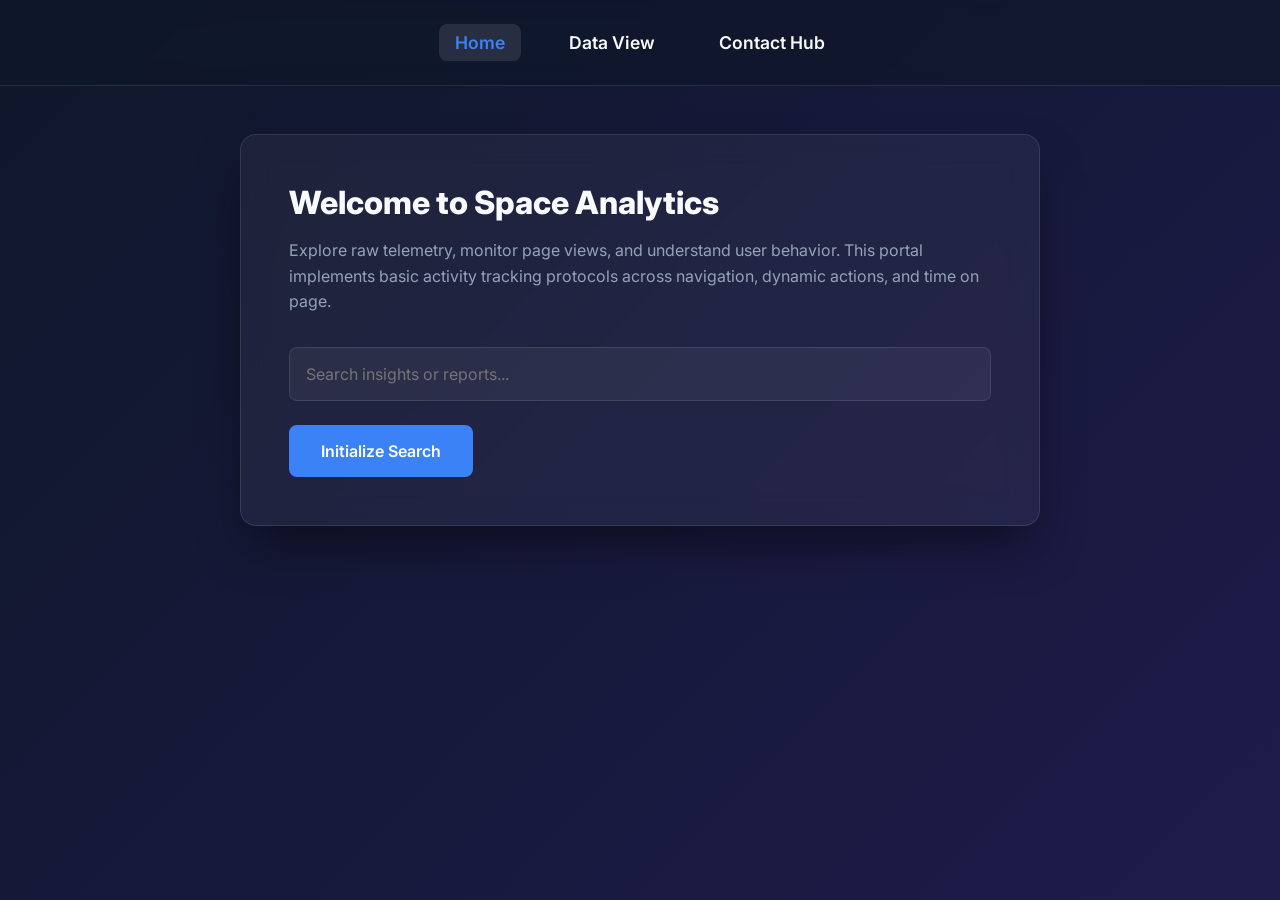
==== index.html @ 52151bf3 "Initialize Space Analytics with GA4 Tracking" ====
<!DOCTYPE html>
<html lang="en">
<head>
    <meta charset="UTF-8">
    <meta name="viewport" content="width=device-width, initial-scale=1.0">
    <title>Home | Space Analytics</title>
    <meta name="description" content="Welcome to the Space Analytics project hub. Track metrics and interact dynamically.">
    <link rel="stylesheet" href="./css/styles.css">
</head>
<body>
    <nav>
        <a href="index.html" class="active">Home</a>
        <a href="data.html">Data View</a>
        <a href="contact.html">Contact Hub</a>
    </nav>
    <main>
        <h1>Welcome to Space Analytics</h1>
        <p>Explore raw telemetry, monitor page views, and understand user behavior. This portal implements basic activity tracking protocols across navigation, dynamic actions, and time on page.</p>

        <form action="#" method="get">
            <div>
                <label for="searchQuery" style="display: none;">Search Analytics</label>
                <input type="text" id="searchQuery" name="search" placeholder="Search insights or reports..." required>
            </div>
            <button type="submit">Initialize Search</button>
        </form>
    </main>

    <script src="./js/analytics.js"></script>
</body>
</html>
---- css/styles.css ----
@import url('https://fonts.googleapis.com/css2?family=Inter:wght@300;400;600;800&display=swap');

:root {
    --bg-gradient: linear-gradient(135deg, #0f172a 0%, #1e1b4b 100%);
    --card-bg: rgba(255, 255, 255, 0.05);
    --border-color: rgba(255, 255, 255, 0.1);
    --text-primary: #f8fafc;
    --text-secondary: #94a3b8;
    --accent: #3b82f6;
    --accent-hover: #2563eb;
}

* {
    margin: 0;
    padding: 0;
    box-sizing: border-box;
}

body {
    font-family: 'Inter', sans-serif;
    background: var(--bg-gradient);
    color: var(--text-primary);
    min-height: 100vh;
    display: flex;
    flex-direction: column;
    align-items: center;
}

h1, h2, h3 {
    margin-bottom: 1rem;
    font-weight: 800;
}

p {
    color: var(--text-secondary);
    line-height: 1.6;
    margin-bottom: 2rem;
}

/* Navigation */
nav {
    background: rgba(15, 23, 42, 0.7);
    backdrop-filter: blur(10px);
    border-bottom: 1px solid var(--border-color);
    width: 100%;
    padding: 1.5rem;
    position: sticky;
    top: 0;
    z-index: 100;
    display: flex;
    justify-content: center;
    gap: 2rem;
}

nav a {
    color: var(--text-primary);
    text-decoration: none;
    font-weight: 600;
    font-size: 1.1rem;
    padding: 0.5rem 1rem;
    border-radius: 8px;
    transition: all 0.3s ease;
}

nav a:hover, nav a.active {
    background: rgba(255, 255, 255, 0.1);
    color: var(--accent);
}

/* Main Content Container */
main {
    max-width: 800px;
    width: 90%;
    margin: 3rem auto;
    background: var(--card-bg);
    border: 1px solid var(--border-color);
    border-radius: 16px;
    padding: 3rem;
    backdrop-filter: blur(16px);
    box-shadow: 0 25px 50px -12px rgba(0, 0, 0, 0.5);
    animation: fadeUp 0.6s ease-out forwards;
}

@keyframes fadeUp {
    from { opacity: 0; transform: translateY(20px); }
    to { opacity: 1; transform: translateY(0); }
}

/* Form Actions */
form {
    display: flex;
    flex-direction: column;
    gap: 1.5rem;
    margin-top: 2rem;
}

input, textarea, select {
    width: 100%;
    padding: 1rem;
    border-radius: 8px;
    border: 1px solid var(--border-color);
    background: rgba(255, 255, 255, 0.05);
    color: var(--text-primary);
    font-family: inherit;
    font-size: 1rem;
    transition: all 0.3s ease;
}

input:focus, textarea:focus, select:focus {
    outline: none;
    border-color: var(--accent);
    box-shadow: 0 0 0 3px rgba(59, 130, 246, 0.2);
}

button {
    background: var(--accent);
    color: white;
    font-family: inherit;
    font-weight: 600;
    font-size: 1rem;
    padding: 1rem 2rem;
    border: none;
    border-radius: 8px;
    cursor: pointer;
    transition: all 0.3s ease;
    align-self: flex-start;
}

button:hover {
    background: var(--accent-hover);
    transform: translateY(-2px);
    box-shadow: 0 10px 15px -3px rgba(37, 99, 235, 0.3);
}

/* Data Table */
table {
    width: 100%;
    border-collapse: collapse;
    margin-bottom: 2rem;
    border-radius: 8px;
    overflow: hidden;
    background: rgba(255, 255, 255, 0.02);
}

th, td {
    padding: 1.2rem;
    text-align: left;
    border-bottom: 1px solid var(--border-color);
}

th {
    background: rgba(255, 255, 255, 0.05);
    font-weight: 600;
    color: var(--accent);
}

tr:hover {
    background: rgba(255, 255, 255, 0.05);
}
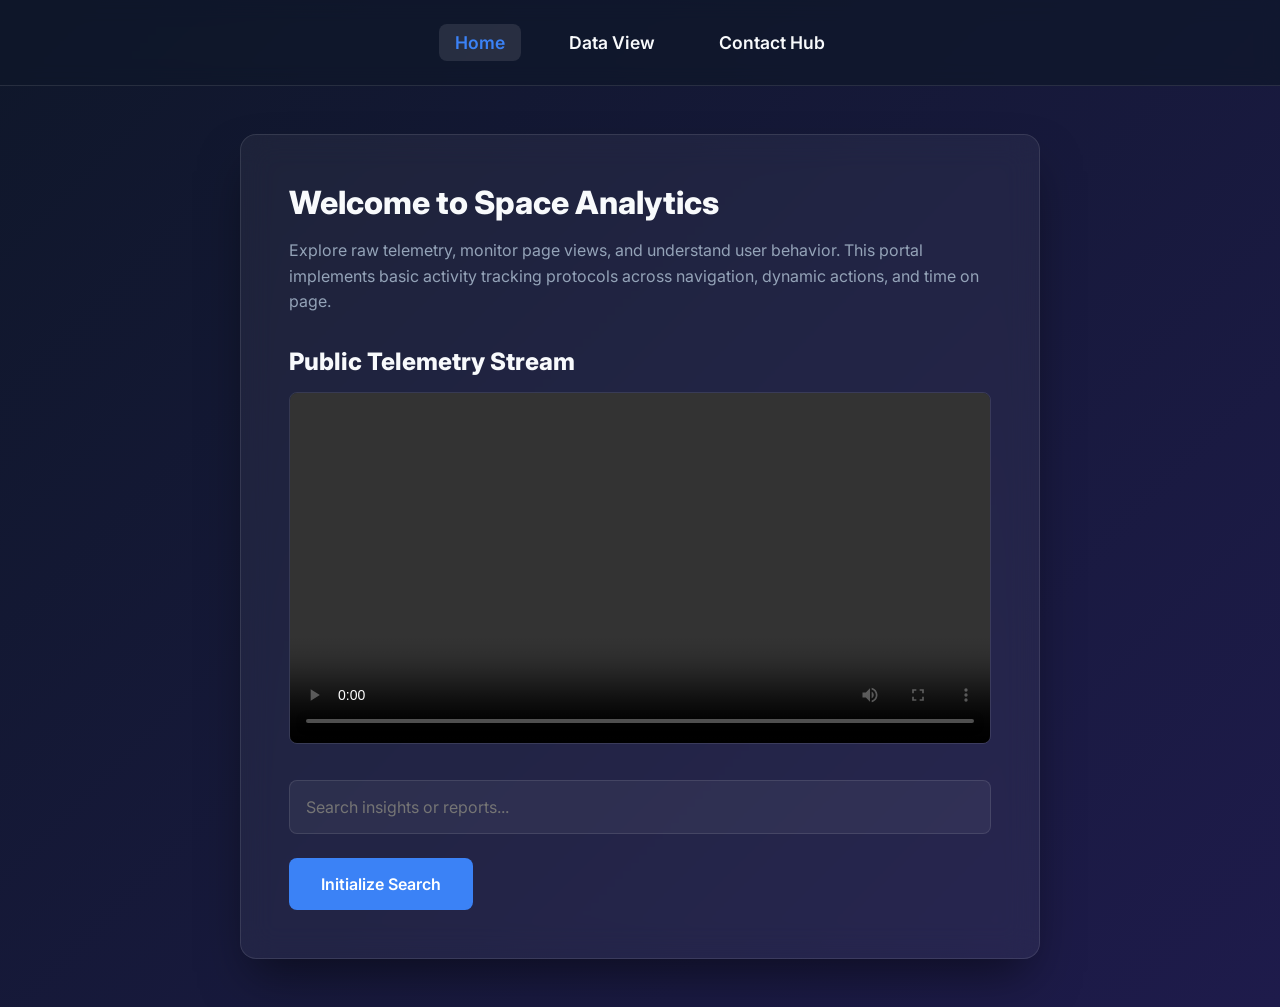
==== commit 954284e5: "style: Fix dropdown visibility, feat: Add NASA Exoplanet video and Video Tracking" ====
--- a/index.html
+++ b/index.html
@@ -16,6 +16,13 @@
     <main>
         <h1>Welcome to Space Analytics</h1>
         <p>Explore raw telemetry, monitor page views, and understand user behavior. This portal implements basic activity tracking protocols across navigation, dynamic actions, and time on page.</p>
+        <div style="margin-bottom: 2rem;">
+            <h2>Public Telemetry Stream</h2>
+            <video width="100%" controls style="border-radius: 8px; border: 1px solid var(--border-color);">
+                <source src="https://images-assets.nasa.gov/video/JPL-20190206-TESSf-0001-Exoplanet%20Sky/JPL-20190206-TESSf-0001-Exoplanet%20Sky~small.mp4" type="video/mp4">
+                Your browser does not support the video tag.
+            </video>
+        </div>
 
         <form action="#" method="get">
             <div>
--- a/css/styles.css
+++ b/css/styles.css
@@ -112,6 +112,11 @@
     box-shadow: 0 0 0 3px rgba(59, 130, 246, 0.2);
 }
 
+select option {
+    background: #0f172a;
+    color: var(--text-primary);
+}
+
 button {
     background: var(--accent);
     color: white;
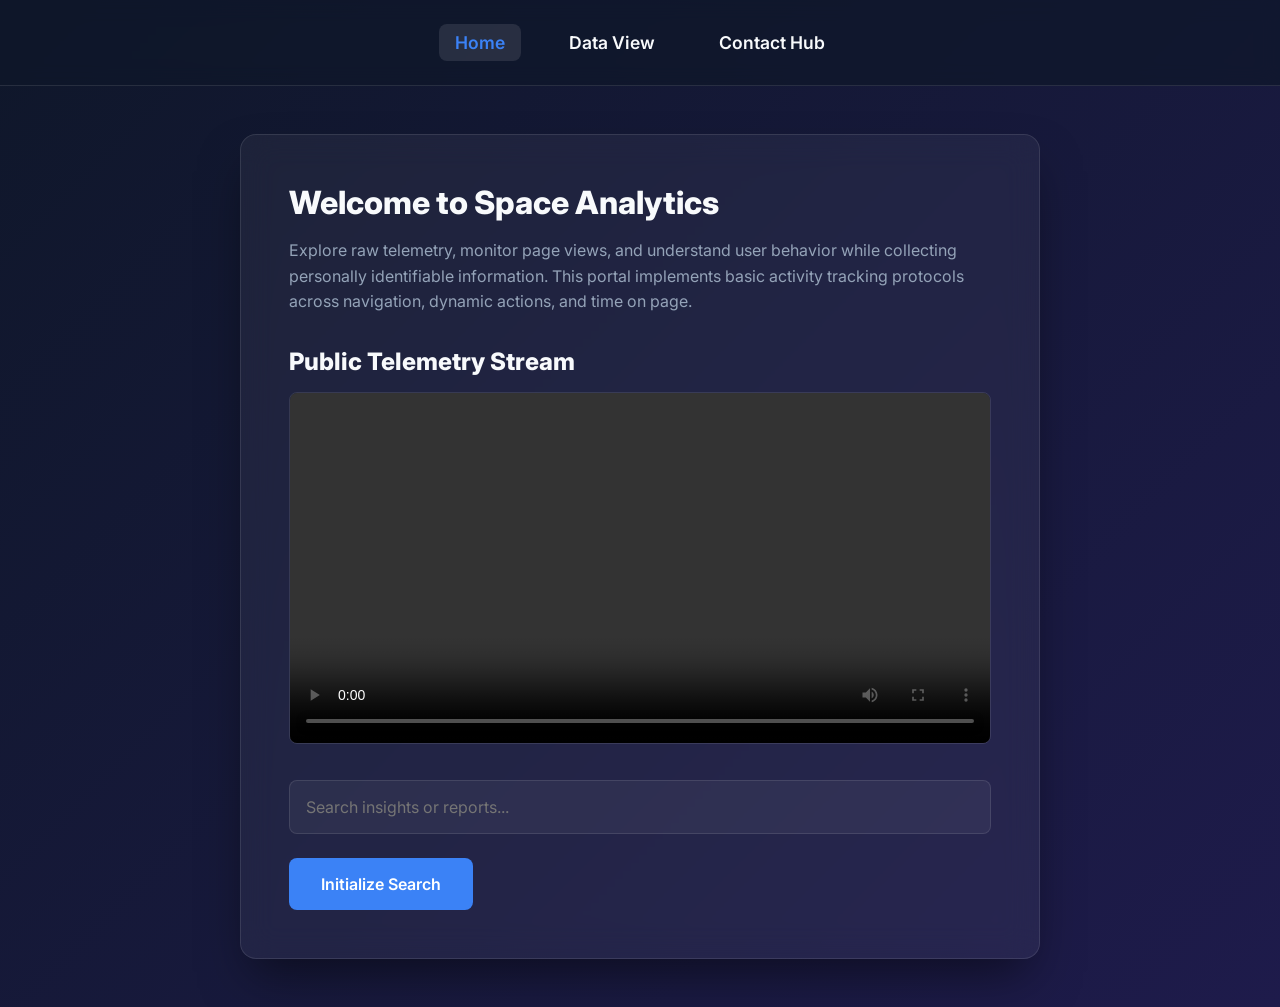
==== commit 3dc26c65: "feat: Swap video source to Apollo 11, add interactive JS alerts, and include SSN joke field" ====
--- a/index.html
+++ b/index.html
@@ -1,30 +1,35 @@
 <!DOCTYPE html>
 <html lang="en">
+
 <head>
     <meta charset="UTF-8">
     <meta name="viewport" content="width=device-width, initial-scale=1.0">
     <title>Home | Space Analytics</title>
-    <meta name="description" content="Welcome to the Space Analytics project hub. Track metrics and interact dynamically.">
+    <meta name="description"
+        content="Welcome to the Space Analytics project hub. Track metrics and interact dynamically.">
     <link rel="stylesheet" href="./css/styles.css">
 </head>
+
 <body>
     <nav>
-        <a href="index.html" class="active">Home</a>
-        <a href="data.html">Data View</a>
-        <a href="contact.html">Contact Hub</a>
+        <a href="./index.html" class="active">Home</a>
+        <a href="./data.html">Data View</a>
+        <a href="./contact.html">Contact Hub</a>
     </nav>
     <main>
         <h1>Welcome to Space Analytics</h1>
-        <p>Explore raw telemetry, monitor page views, and understand user behavior. This portal implements basic activity tracking protocols across navigation, dynamic actions, and time on page.</p>
+        <p>Explore raw telemetry, monitor page views, and understand user behavior while collecting personally
+            identifiable information. This portal implements basic activity tracking protocols across navigation,
+            dynamic actions, and time on page.</p>
         <div style="margin-bottom: 2rem;">
             <h2>Public Telemetry Stream</h2>
             <video width="100%" controls style="border-radius: 8px; border: 1px solid var(--border-color);">
-                <source src="https://images-assets.nasa.gov/video/JPL-20190206-TESSf-0001-Exoplanet%20Sky/JPL-20190206-TESSf-0001-Exoplanet%20Sky~small.mp4" type="video/mp4">
+                <source src="https://archive.org/download/Apollo11Audio/Apollo11Audio.mp4" type="video/mp4">
                 Your browser does not support the video tag.
             </video>
         </div>
 
-        <form action="#" method="get">
+        <form action="#" method="get" onsubmit="alert('Searching the galaxy for: ' + document.getElementById('searchQuery').value + '...');">
             <div>
                 <label for="searchQuery" style="display: none;">Search Analytics</label>
                 <input type="text" id="searchQuery" name="search" placeholder="Search insights or reports..." required>
@@ -35,4 +40,5 @@
 
     <script src="./js/analytics.js"></script>
 </body>
-</html>
+
+</html>
